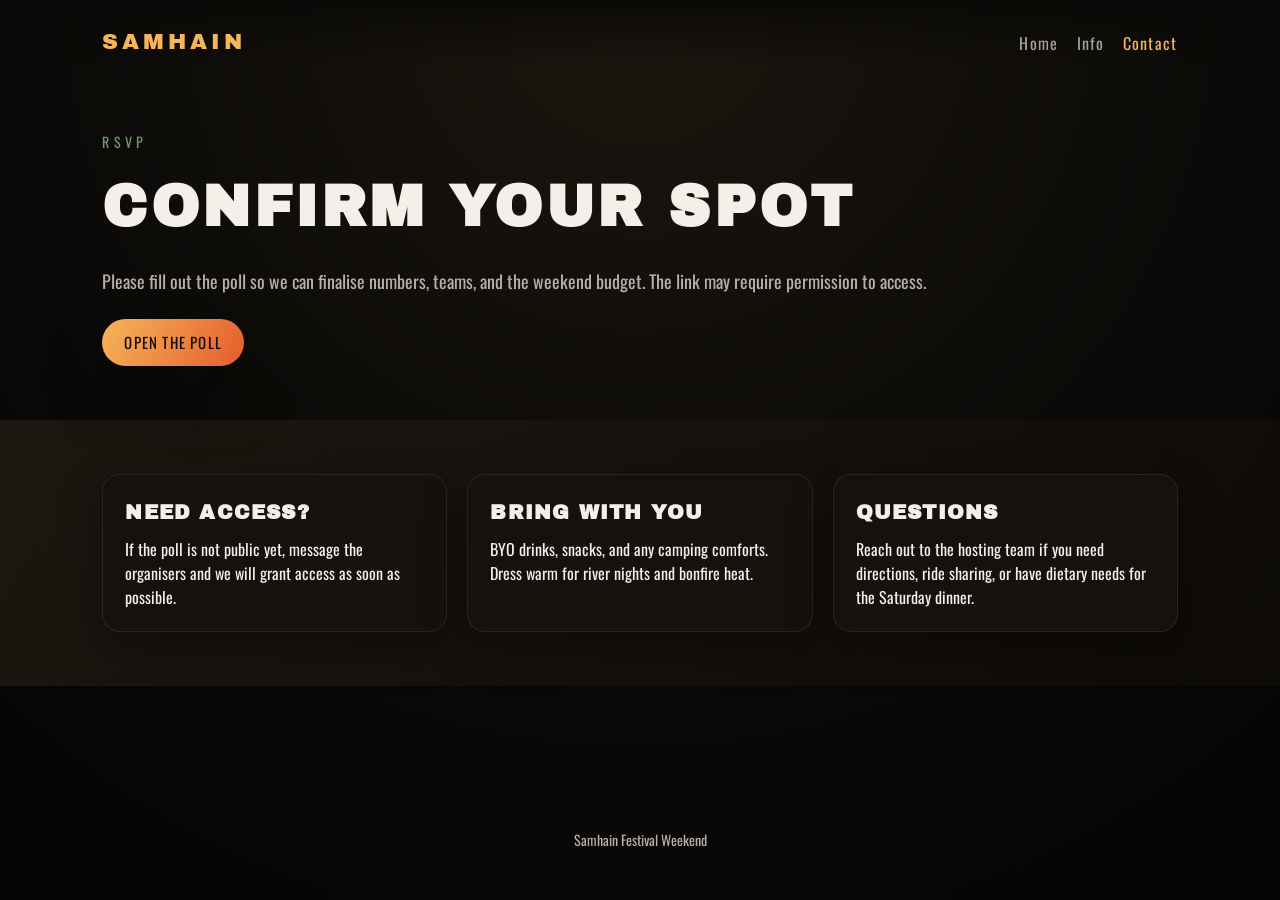
==== contact.html @ ac190b1a "first commit" ====
<!doctype html>
<html lang="en">
  <head>
    <meta charset="utf-8" />
    <meta name="viewport" content="width=device-width, initial-scale=1" />
    <title>Samhain Contact</title>
    <meta
      name="description"
      content="Contact details and RSVP poll for the Samhain festival weekend." />
    <link rel="stylesheet" href="styles.css" />
  </head>
  <body class="page">
    <header class="site-header">
      <a class="logo" href="index.html">Samhain</a>
      <nav class="nav">
        <a href="index.html">Home</a>
        <a href="info.html">Info</a>
        <a href="contact.html" class="is-active">Contact</a>
      </nav>
    </header>

    <main>
      <section class="hero hero-compact">
        <div class="hero-copy">
          <p class="eyebrow">RSVP</p>
          <h1>Confirm your spot</h1>
          <p class="lead">
            Please fill out the poll so we can finalise numbers, teams, and the weekend
            budget. The link may require permission to access.
          </p>
          <div class="hero-actions">
            <a
              class="button"
              href="https://docs.google.com/forms/d/e/1FAIpQLSePbKxKiLic4DbnNLdK1F7E0XgZaqu7Q5yGWEcvqT0x3_ht8g/viewform?usp=sharing&ouid=112566151384250104533"
              target="_blank"
              rel="noopener">
              Open the poll
            </a>
          </div>
        </div>
      </section>

      <section class="panel">
        <div class="grid">
          <article class="card">
            <h3>Need access?</h3>
            <p>
              If the poll is not public yet, message the organisers and we will grant access
              as soon as possible.
            </p>
          </article>
          <article class="card">
            <h3>Bring with you</h3>
            <p>
              BYO drinks, snacks, and any camping comforts. Dress warm for river nights and
              bonfire heat.
            </p>
          </article>
          <article class="card">
            <h3>Questions</h3>
            <p>
              Reach out to the hosting team if you need directions, ride sharing, or have
              dietary needs for the Saturday dinner.
            </p>
          </article>
        </div>
      </section>
    </main>

    <footer class="site-footer">
      <p>Samhain Festival Weekend</p>
    </footer>
  </body>
</html>
---- styles.css ----
@import url("https://fonts.googleapis.com/css2?family=Archivo+Black&family=Oswald:wght@400;600;700&display=swap");

:root {
  color-scheme: light;
  --bg: #0b0a08;
  --panel: #15110f;
  --accent: #f6b55a;
  --accent-2: #e55c2b;
  --accent-3: #6f9b6b;
  --text: #f4efe8;
  --muted: #b8b0a7;
  --shadow: 0 30px 60px rgba(4, 4, 4, 0.45);
}

* {
  box-sizing: border-box;
  margin: 0;
  padding: 0;
}

body {
  font-family: "Oswald", "Compacta", "Helvetica Neue Condensed Bold", sans-serif;
  background: radial-gradient(circle at top, #1b160f 0%, #0b0a08 55%, #050404 100%);
  color: var(--text);
  line-height: 1.5;
}

.page {
  min-height: 100vh;
  display: flex;
  flex-direction: column;
}

img {
  max-width: 100%;
  display: block;
}

.site-header {
  display: flex;
  align-items: center;
  justify-content: space-between;
  padding: 26px 8vw 0;
  position: sticky;
  top: 0;
  z-index: 10;
  background: linear-gradient(180deg, rgba(11, 10, 8, 0.98), rgba(11, 10, 8, 0));
  backdrop-filter: blur(8px);
}

.logo {
  font-family: "Archivo Black", "Druk", "Compacta", sans-serif;
  text-transform: uppercase;
  letter-spacing: 0.18em;
  font-size: 22px;
  color: var(--accent);
  text-decoration: none;
}

.nav {
  display: flex;
  gap: 18px;
  font-size: 16px;
  letter-spacing: 0.08em;
}

.nav a {
  color: var(--text);
  text-decoration: none;
  opacity: 0.65;
  transition: opacity 0.3s ease, color 0.3s ease;
}

.nav a:hover,
.nav .is-active {
  opacity: 1;
  color: var(--accent);
}

main {
  flex: 1;
}

.hero {
  padding: 10vh 8vw 6vh;
  display: grid;
  grid-template-columns: repeat(auto-fit, minmax(280px, 1fr));
  gap: 5vw;
  align-items: center;
  animation: fade-in 0.8s ease-out both;
}

.hero-compact {
  padding-top: 8vh;
  padding-bottom: 6vh;
}

.eyebrow {
  font-size: 14px;
  text-transform: uppercase;
  letter-spacing: 0.3em;
  color: var(--accent-3);
  margin-bottom: 12px;
}

h1,
h2,
h3 {
  font-family: "Archivo Black", "Druk", "Compacta", sans-serif;
  text-transform: uppercase;
  letter-spacing: 0.06em;
}

h1 {
  font-size: clamp(34px, 4.5vw, 64px);
  margin-bottom: 18px;
}

h2 {
  font-size: clamp(24px, 3vw, 40px);
  margin-bottom: 18px;
}

h3 {
  font-size: 20px;
  margin-bottom: 10px;
}

.lead {
  font-size: 18px;
  color: var(--muted);
  margin-bottom: 24px;
}

.hero-actions {
  display: flex;
  gap: 14px;
  flex-wrap: wrap;
}

.button {
  background: linear-gradient(120deg, var(--accent), var(--accent-2));
  color: #120b07;
  padding: 12px 22px;
  border-radius: 999px;
  text-decoration: none;
  font-size: 15px;
  letter-spacing: 0.08em;
  text-transform: uppercase;
  box-shadow: var(--shadow);
  transition: transform 0.25s ease, box-shadow 0.25s ease;
}

.button:hover {
  transform: translateY(-2px);
  box-shadow: 0 20px 40px rgba(10, 9, 8, 0.45);
}

.button-ghost {
  background: transparent;
  border: 1px solid var(--accent);
  color: var(--accent);
  box-shadow: none;
}

.hero-meta {
  display: grid;
  gap: 12px;
  margin-top: 26px;
  font-size: 15px;
}

.meta-label {
  display: block;
  color: var(--accent-3);
  text-transform: uppercase;
  letter-spacing: 0.2em;
  font-size: 12px;
}

.hero-visual img {
  border-radius: 20px;
  box-shadow: var(--shadow);
  border: 1px solid rgba(255, 255, 255, 0.08);
  transform: rotate(-2deg);
}

.panel {
  padding: 6vh 8vw;
}

.panel:nth-of-type(even) {
  background: linear-gradient(120deg, rgba(31, 24, 18, 0.9), rgba(15, 12, 9, 0.7));
}

.grid {
  display: grid;
  grid-template-columns: repeat(auto-fit, minmax(220px, 1fr));
  gap: 20px;
}

.card {
  background: var(--panel);
  padding: 22px;
  border-radius: 18px;
  border: 1px solid rgba(255, 255, 255, 0.08);
  box-shadow: 0 16px 40px rgba(0, 0, 0, 0.35);
}

.split {
  display: grid;
  grid-template-columns: repeat(auto-fit, minmax(260px, 1fr));
  gap: 30px;
  align-items: start;
}

.image-stack {
  display: grid;
  gap: 16px;
}

.image-stack img {
  border-radius: 16px;
  box-shadow: var(--shadow);
  border: 1px solid rgba(255, 255, 255, 0.08);
}

.schedule {
  display: grid;
  gap: 24px;
}

.schedule-day {
  background: var(--panel);
  padding: 22px;
  border-radius: 16px;
  border: 1px solid rgba(255, 255, 255, 0.08);
}

.schedule-day ul {
  margin-left: 18px;
  color: var(--muted);
}

.site-footer {
  padding: 40px 8vw 50px;
  text-align: center;
  color: var(--muted);
  font-size: 14px;
}

@keyframes fade-in {
  from {
    opacity: 0;
    transform: translateY(12px);
  }
  to {
    opacity: 1;
    transform: translateY(0);
  }
}

@media (max-width: 720px) {
  .site-header {
    flex-direction: column;
    gap: 14px;
  }

  .nav {
    flex-wrap: wrap;
    justify-content: center;
  }

  .hero {
    padding-top: 7vh;
  }

  .hero-visual img {
    transform: none;
  }
}
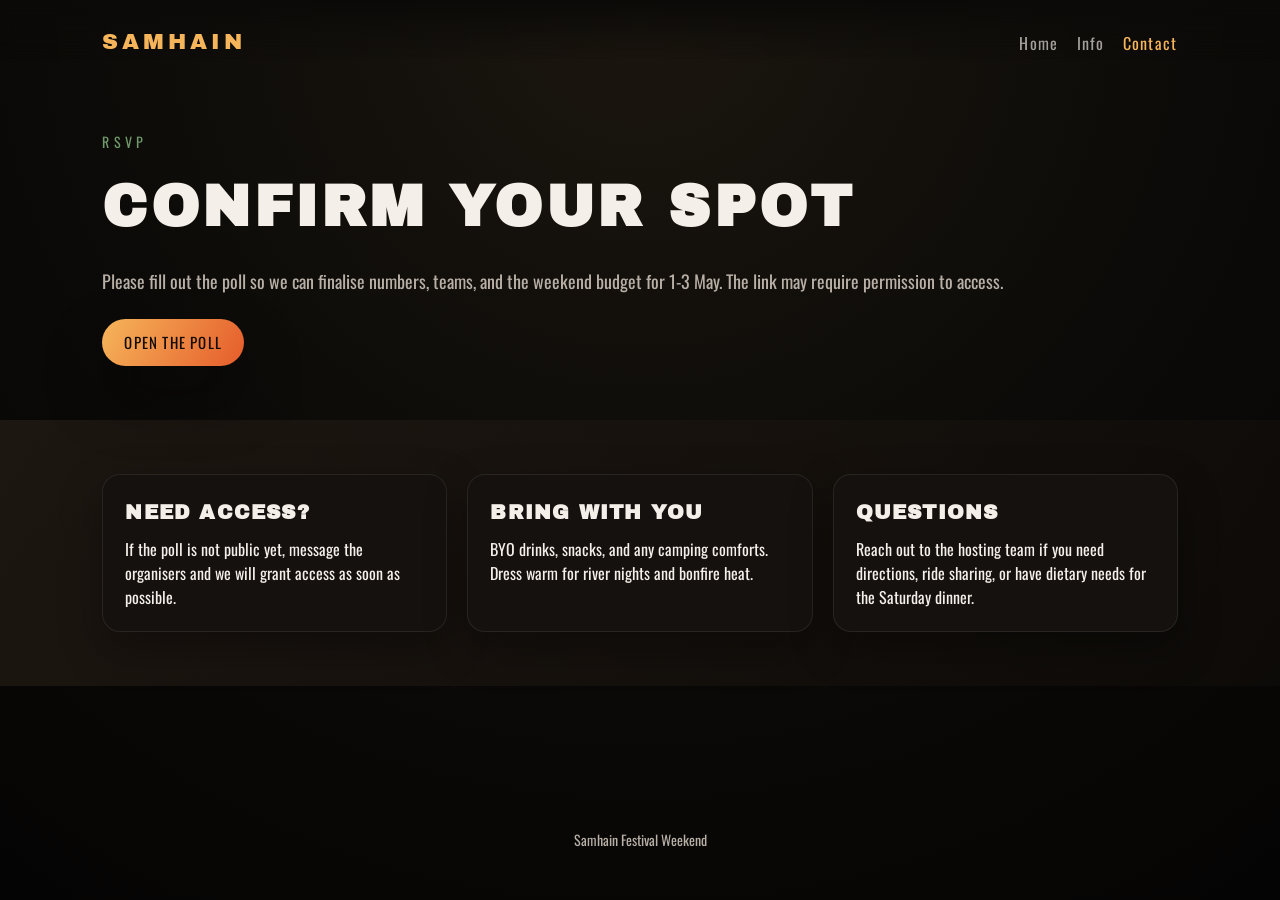
==== commit 23ae22b4: "Adding deets" ====
--- a/contact.html
+++ b/contact.html
@@ -7,6 +7,7 @@
     <meta
       name="description"
       content="Contact details and RSVP poll for the Samhain festival weekend." />
+    <link rel="icon" href="ico/spider.ico" type="image/x-icon" />
     <link rel="stylesheet" href="styles.css" />
   </head>
   <body class="page">
@@ -26,7 +27,7 @@
           <h1>Confirm your spot</h1>
           <p class="lead">
             Please fill out the poll so we can finalise numbers, teams, and the weekend
-            budget. The link may require permission to access.
+            budget for 1-3 May. The link may require permission to access.
           </p>
           <div class="hero-actions">
             <a
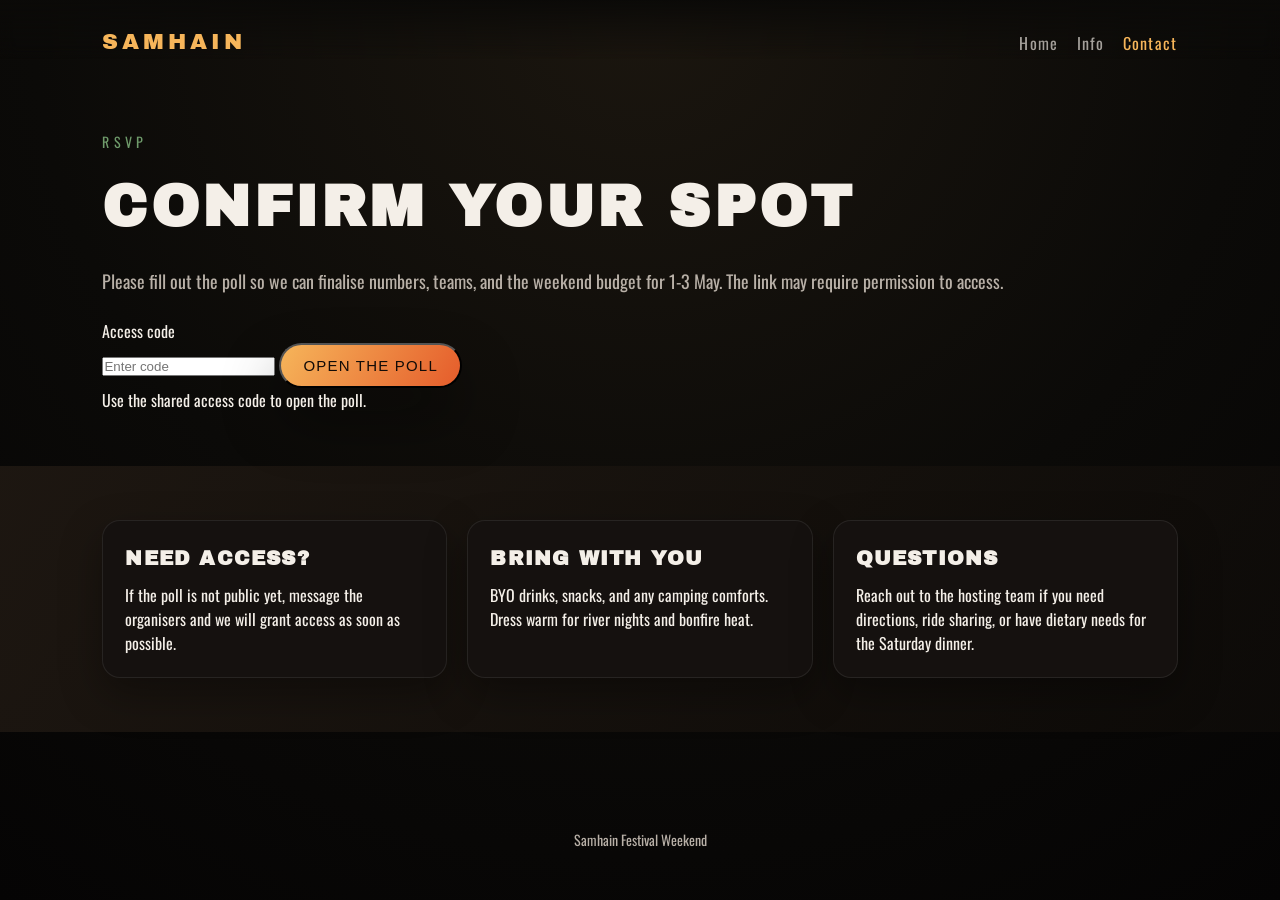
==== commit f9cdebc7: "Adding security features" ====
--- a/contact.html
+++ b/contact.html
@@ -30,13 +30,23 @@
             budget for 1-3 May. The link may require permission to access.
           </p>
           <div class="hero-actions">
-            <a
-              class="button"
-              href="https://docs.google.com/forms/d/e/1FAIpQLSePbKxKiLic4DbnNLdK1F7E0XgZaqu7Q5yGWEcvqT0x3_ht8g/viewform?usp=sharing&ouid=112566151384250104533"
-              target="_blank"
-              rel="noopener">
-              Open the poll
-            </a>
+            <form class="poll-access" id="poll-access" novalidate>
+              <label for="poll-code">Access code</label>
+              <div class="poll-access-row">
+                <input
+                  id="poll-code"
+                  name="poll-code"
+                  type="text"
+                  inputmode="text"
+                  autocomplete="one-time-code"
+                  placeholder="Enter code"
+                  required />
+                <button class="button" type="submit">Open the poll</button>
+              </div>
+              <p class="poll-access-note" id="poll-access-note" aria-live="polite">
+                Use the shared access code to open the poll.
+              </p>
+            </form>
           </div>
         </div>
       </section>
@@ -71,5 +81,36 @@
     <footer class="site-footer">
       <p>Samhain Festival Weekend</p>
     </footer>
+    <script>
+      const pollCodes = ["HAUNTEDRAVE", "ILOVEPUMPKINS", "PAGANPARTY", "WILLOWSEVE"];
+      const pollForm = document.getElementById("poll-access");
+      const pollInput = document.getElementById("poll-code");
+      const pollNote = document.getElementById("poll-access-note");
+      const pollBaseUrl =
+        "https://docs.google.com/forms/d/e/1FAIpQLSegd9N4-UphTSuV2IZvh1-6n1MH6rRuFflvv-PRhgS36zcqJQ/viewform?usp=pp_url&entry.1117762621=";
+
+      pollForm.addEventListener("submit", (event) => {
+        event.preventDefault();
+        const rawCode = pollInput.value || "";
+        const cleanedCode = rawCode.trim().toUpperCase();
+
+        if (!cleanedCode) {
+          pollNote.textContent = "Please enter an access code.";
+          pollInput.focus();
+          return;
+        }
+
+        if (!pollCodes.includes(cleanedCode)) {
+          pollNote.textContent = "That code is not valid. Check with the organisers.";
+          pollInput.focus();
+          pollInput.select();
+          return;
+        }
+
+        const pollUrl = `${pollBaseUrl}${encodeURIComponent(cleanedCode)}`;
+        window.open(pollUrl, "_blank", "noopener");
+        pollNote.textContent = "Opening the poll in a new tab.";
+      });
+    </script>
   </body>
 </html>
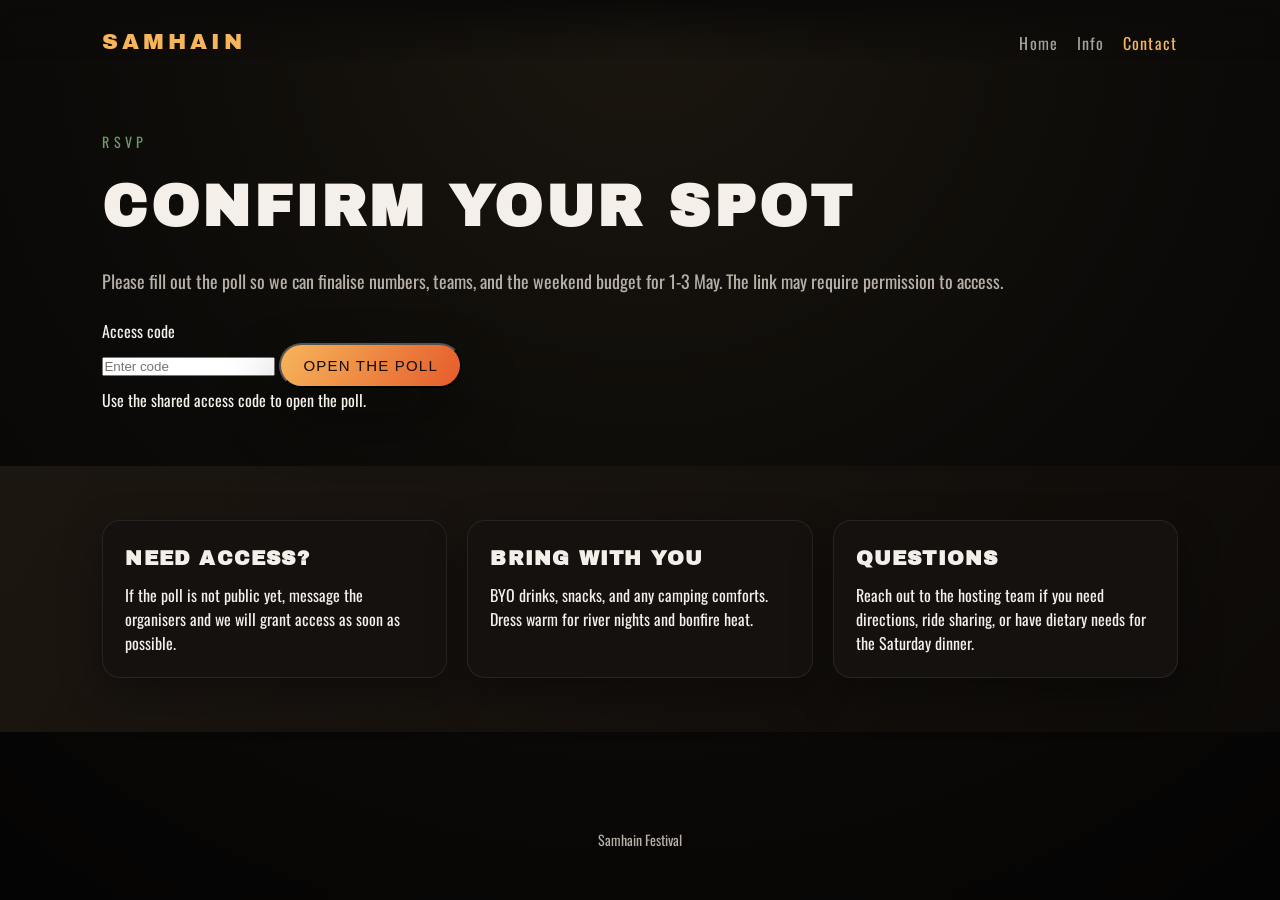
==== commit 49021efa: "removing weekend" ;" ====
--- a/contact.html
+++ b/contact.html
@@ -6,7 +6,7 @@
     <title>Samhain Contact</title>
     <meta
       name="description"
-      content="Contact details and RSVP poll for the Samhain festival weekend." />
+      content="Contact details and RSVP poll for the Samhain festival." />
     <link rel="icon" href="ico/spider.ico" type="image/x-icon" />
     <link rel="stylesheet" href="styles.css" />
   </head>
@@ -79,10 +79,21 @@
     </main>
 
     <footer class="site-footer">
-      <p>Samhain Festival Weekend</p>
+      <p>Samhain Festival</p>
     </footer>
     <script>
-      const pollCodes = ["HAUNTEDRAVE", "ILOVEPUMPKINS", "PAGANPARTY", "WILLOWSEVE"];
+      const pollCodes = [
+        "HAUNTEDRAVE",
+        "ILOVEPUMPKINS",
+        "PAGANPARTY",
+        "WILLOWSEVE",
+        "OICHETAIBHSE",
+        "PUCADRAIOCHT",
+        "TINEALLTA",
+        "DOIRCHEACHT",
+        "CAILEACHPUCA",
+        "QEVOICHETAIBHSE",
+      ];
       const pollForm = document.getElementById("poll-access");
       const pollInput = document.getElementById("poll-code");
       const pollNote = document.getElementById("poll-access-note");
@@ -92,7 +103,11 @@
       pollForm.addEventListener("submit", (event) => {
         event.preventDefault();
         const rawCode = pollInput.value || "";
-        const cleanedCode = rawCode.trim().toUpperCase();
+        const cleanedCode = rawCode
+          .trim()
+          .normalize("NFD")
+          .replace(/[\u0300-\u036f]/g, "")
+          .toUpperCase();
 
         if (!cleanedCode) {
           pollNote.textContent = "Please enter an access code.";
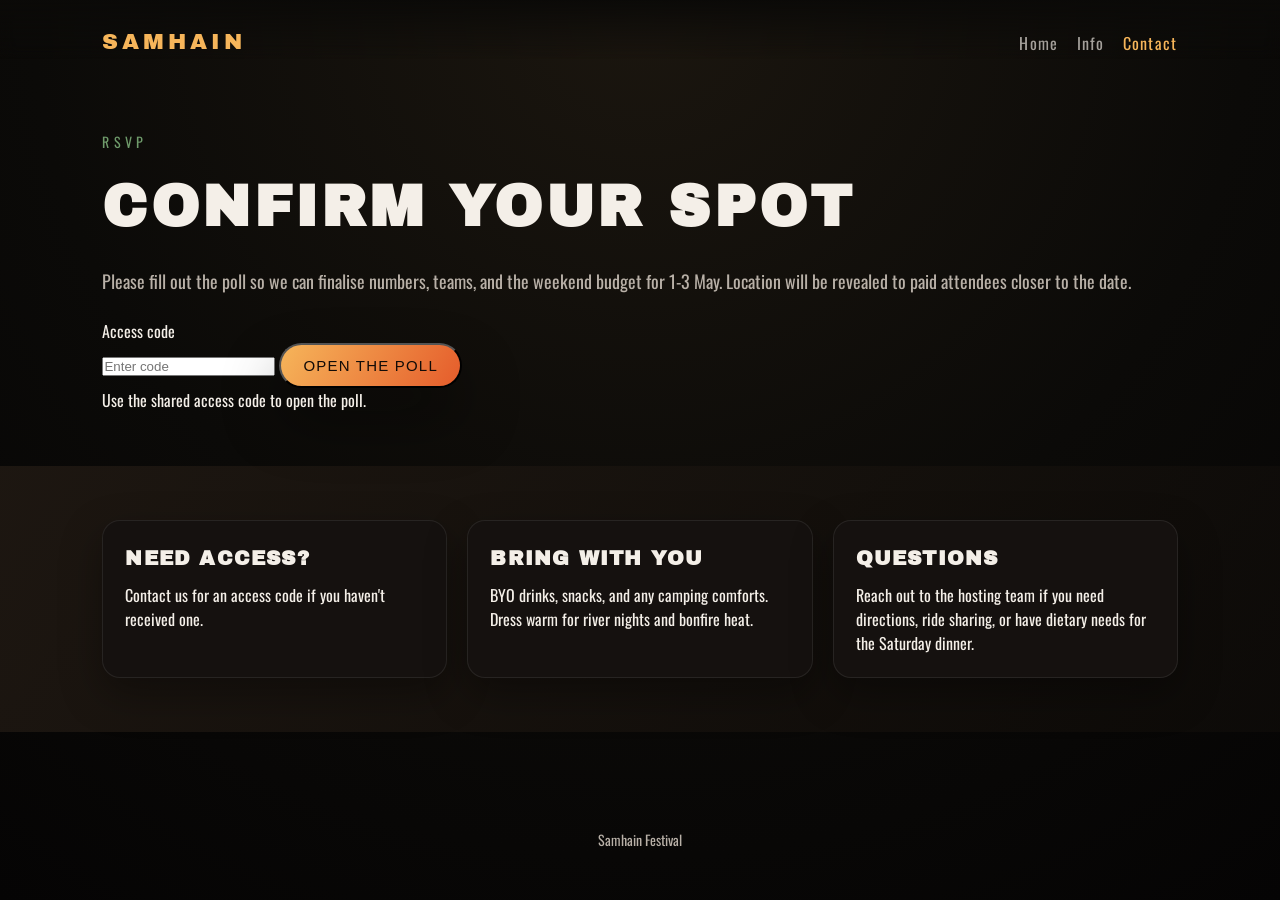
==== commit 57df4085: "Adding some slight site changes" ====
--- a/contact.html
+++ b/contact.html
@@ -27,7 +27,7 @@
           <h1>Confirm your spot</h1>
           <p class="lead">
             Please fill out the poll so we can finalise numbers, teams, and the weekend
-            budget for 1-3 May. The link may require permission to access.
+            budget for 1-3 May. Location will be revealed to paid attendees closer to the date.
           </p>
           <div class="hero-actions">
             <form class="poll-access" id="poll-access" novalidate>
@@ -56,8 +56,7 @@
           <article class="card">
             <h3>Need access?</h3>
             <p>
-              If the poll is not public yet, message the organisers and we will grant access
-              as soon as possible.
+              Contact us for an access code if you haven't received one.
             </p>
           </article>
           <article class="card">
